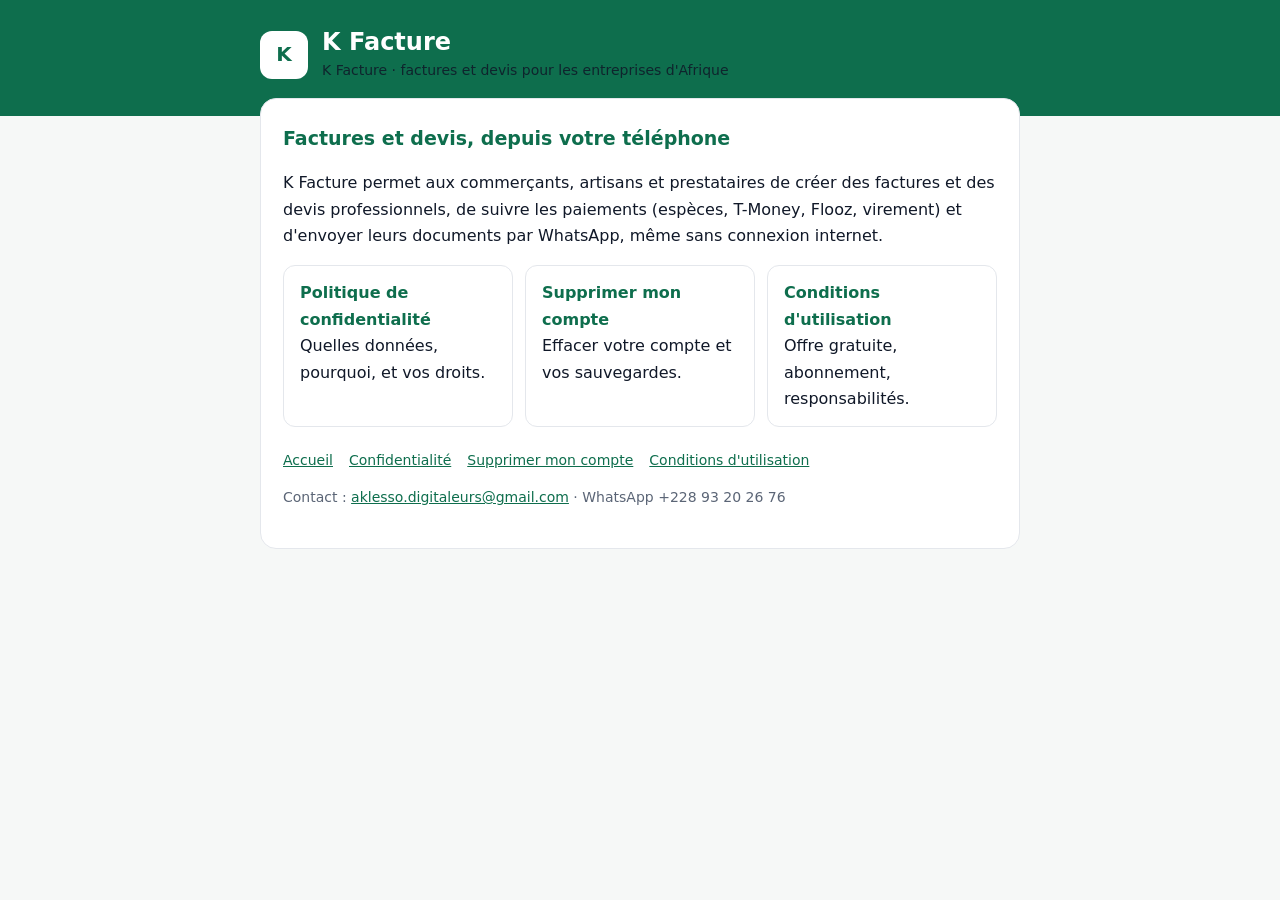
==== index.html @ 314d76d4 "Pages légales de K Facture Co-Authored-By: Claude Opus 5.5 <noreply@anthropic.com>" ====
<!doctype html>
<html lang="fr">
<head>
<meta charset="utf-8">
<meta name="viewport" content="width=device-width, initial-scale=1">
<title>K Facture</title>
<meta name="description" content="K Facture : créez vos factures et devis depuis votre téléphone.">
<link rel="stylesheet" href="style.css">
</head>
<body>
<header><div class="wrap"><div class="logo">K</div><div><h1>K Facture</h1><p>K Facture · factures et devis pour les entreprises d'Afrique</p></div></div></header>
<main><div class="wrap"><article>
<h2>Factures et devis, depuis votre téléphone</h2>
<p>K Facture permet aux commerçants, artisans et prestataires de créer des factures et des devis professionnels, de suivre les paiements (espèces, T-Money, Flooz, virement) et d'envoyer leurs documents par WhatsApp, même sans connexion internet.</p>
<div class="cards">
<a href="confidentialite.html"><strong>Politique de confidentialité</strong>Quelles données, pourquoi, et vos droits.</a>
<a href="suppression-compte.html"><strong>Supprimer mon compte</strong>Effacer votre compte et vos sauvegardes.</a>
<a href="conditions.html"><strong>Conditions d'utilisation</strong>Offre gratuite, abonnement, responsabilités.</a>
</div>
<nav><a href="index.html">Accueil</a><a href="confidentialite.html">Confidentialité</a><a href="suppression-compte.html">Supprimer mon compte</a><a href="conditions.html">Conditions d'utilisation</a></nav>
<p class="muted">Contact : <a href="mailto:aklesso.digitaleurs@gmail.com">aklesso.digitaleurs@gmail.com</a> · WhatsApp +228 93 20 26 76</p>
</article></div></main>
</body>
</html>
---- style.css ----
:root{--green:#0E6E4D;--green-soft:#E7F2EC;--ink:#101828;--muted:#5B6576;--line:#E4E7EC;--paper:#FFFFFF;--bg:#F6F8F7}
@media (prefers-color-scheme:dark){:root{--green:#5FC79B;--green-soft:#163329;--ink:#E8ECEA;--muted:#A3ADB0;--line:#2A3532;--paper:#151C1A;--bg:#0E1412}}
*{box-sizing:border-box}
body{margin:0;background:var(--bg);color:var(--ink);font:16px/1.65 system-ui,-apple-system,"Segoe UI",Roboto,sans-serif}
header{background:var(--green);color:#fff;padding:28px 16px 34px}
header .wrap{display:flex;gap:14px;align-items:center}
.logo{width:48px;height:48px;border-radius:12px;background:#fff;color:#0E6E4D;display:grid;place-items:center;font-weight:800;font-size:20px;flex:none}
header h1{margin:0;font-size:24px;line-height:1.2}
header p{margin:2px 0 0;opacity:.85;font-size:14px}
.wrap{max-width:760px;margin:0 auto}
main{padding:0 16px 48px}
article{background:var(--paper);border:1px solid var(--line);border-radius:16px;padding:24px 22px;margin-top:-18px}
h2{font-size:19px;margin:28px 0 8px;color:var(--green)}
h2:first-child{margin-top:0}
h3{font-size:16px;margin:18px 0 4px}
p,li{color:var(--ink)}
ul{padding-left:20px}
.muted{color:var(--muted);font-size:14px}
.box{background:var(--green-soft);border-radius:12px;padding:14px 16px;margin:14px 0}
table{width:100%;border-collapse:collapse;font-size:14px;margin:10px 0}
th,td{text-align:left;padding:8px 6px;border-bottom:1px solid var(--line);vertical-align:top}
th{color:var(--muted);font-weight:600}
a{color:var(--green)}
nav{display:flex;flex-wrap:wrap;gap:8px 16px;margin-top:22px;font-size:14px}
ol.steps li{margin:6px 0}
.cards{display:grid;gap:12px;grid-template-columns:repeat(auto-fit,minmax(200px,1fr));margin-top:10px}
.cards a{display:block;border:1px solid var(--line);border-radius:12px;padding:14px 16px;text-decoration:none;color:var(--ink)}
.cards a strong{display:block;color:var(--green)}
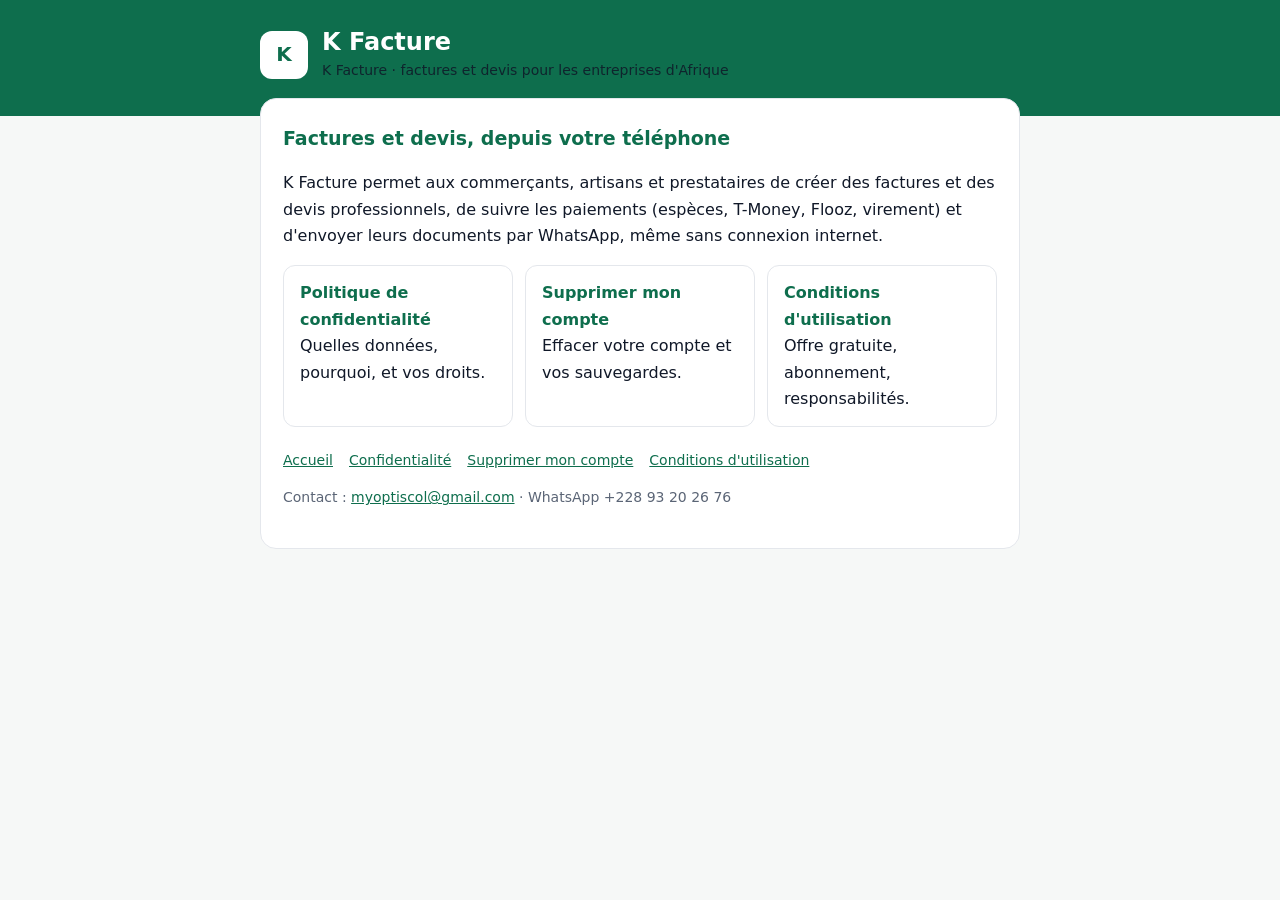
==== commit e9057737: "Contact : myoptiscol@gmail.com Co-Authored-By: Claude Opus 5.5 <noreply@anthropic.com>" ====
--- a/index.html
+++ b/index.html
@@ -18,7 +18,7 @@
 <a href="conditions.html"><strong>Conditions d'utilisation</strong>Offre gratuite, abonnement, responsabilités.</a>
 </div>
 <nav><a href="index.html">Accueil</a><a href="confidentialite.html">Confidentialité</a><a href="suppression-compte.html">Supprimer mon compte</a><a href="conditions.html">Conditions d'utilisation</a></nav>
-<p class="muted">Contact : <a href="mailto:aklesso.digitaleurs@gmail.com">aklesso.digitaleurs@gmail.com</a> · WhatsApp +228 93 20 26 76</p>
+<p class="muted">Contact : <a href="mailto:myoptiscol@gmail.com">myoptiscol@gmail.com</a> · WhatsApp +228 93 20 26 76</p>
 </article></div></main>
 </body>
 </html>
